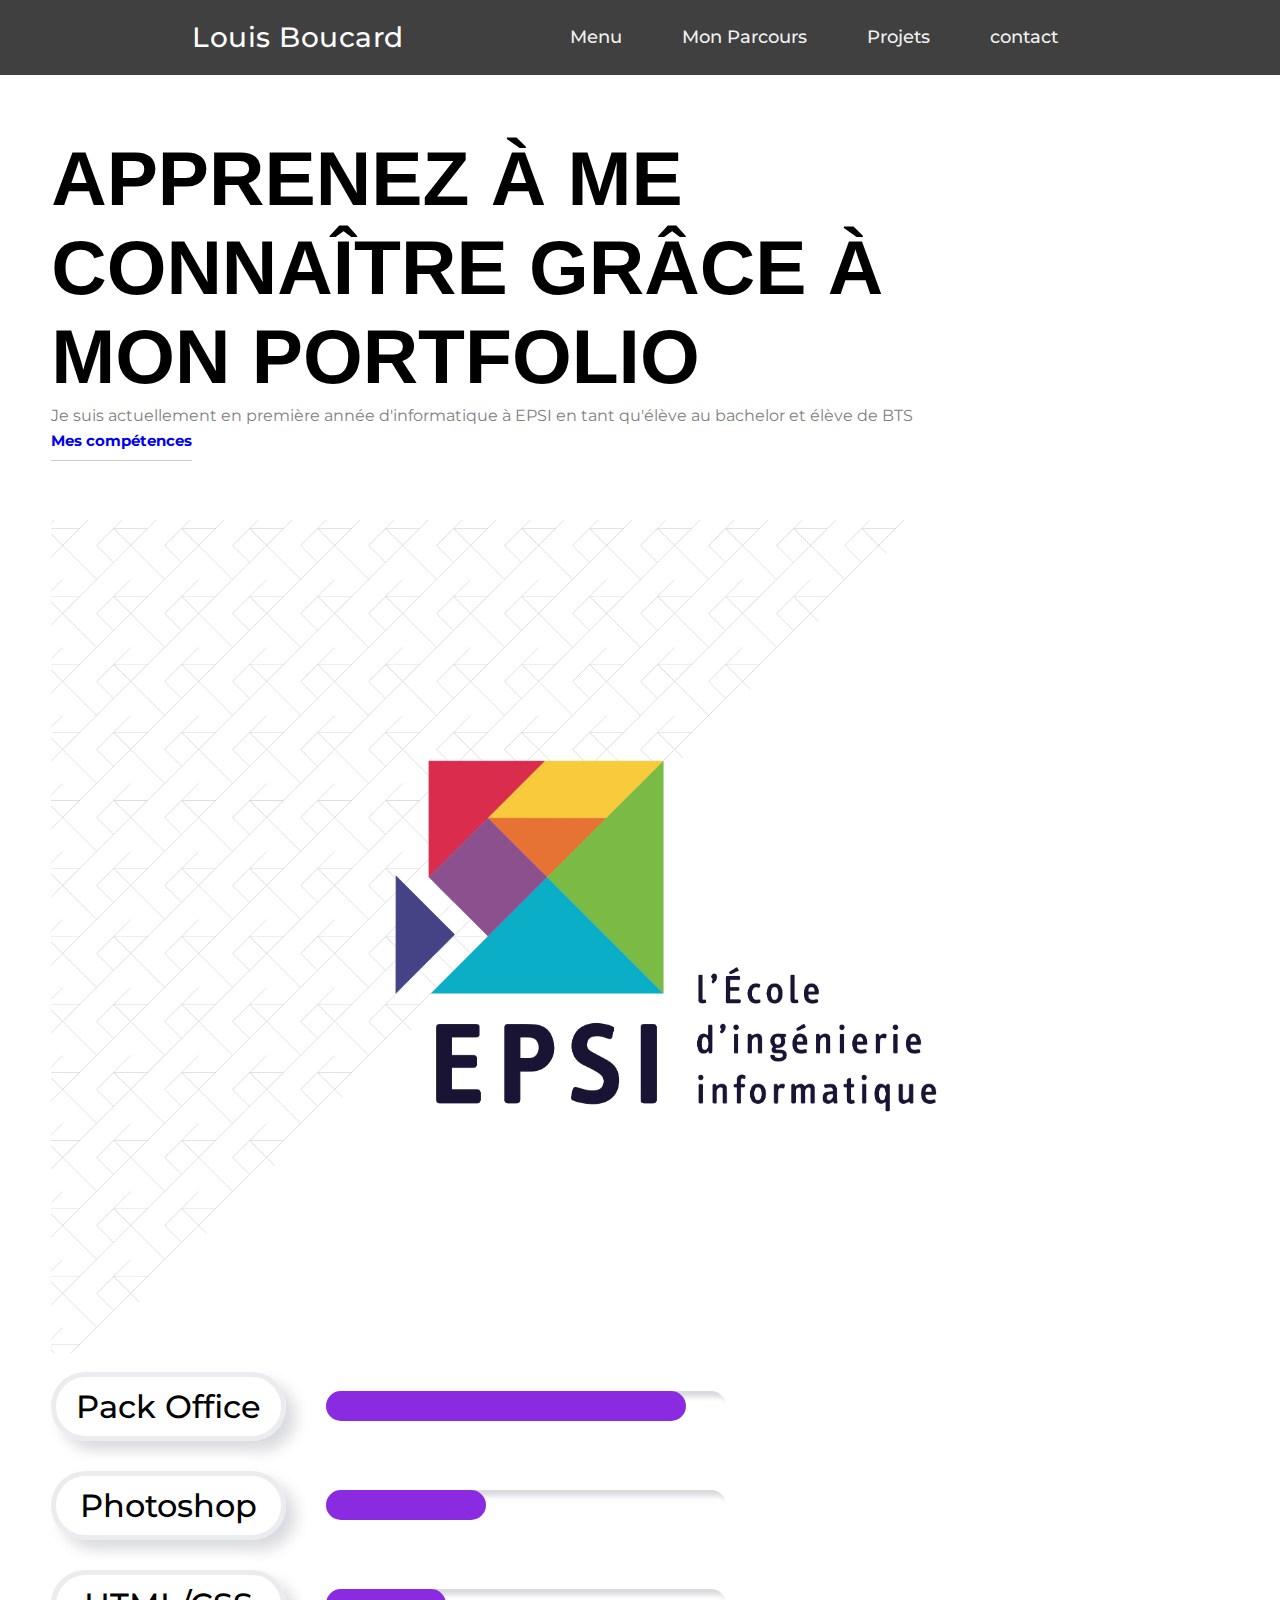
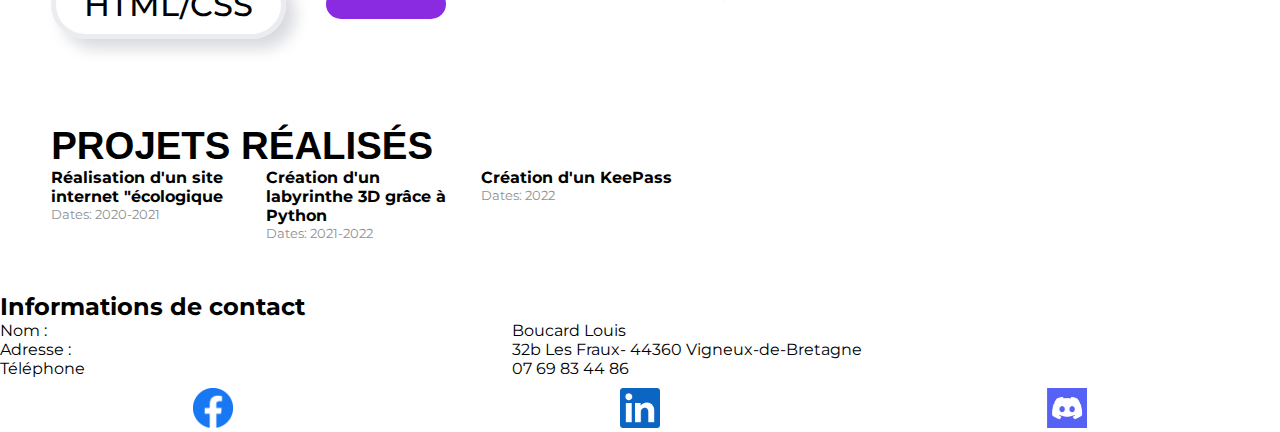
==== index.html @ 142eefaa "Add files via upload" ====
<!DOCTYPE html>
<html lang="en">

<head>

    <title>Portfolio Louis</title>
    <meta name="viewport" content="width=device-width, initial-scale=1.0">

    <!-- Montserrat Font -->
    <link href="https://fonts.googleapis.com/css2?family=Montserrat:wght@400;500;600;700&display=swap" rel="stylesheet">

    <!-- CSS File -->
    <link rel="stylesheet" href="index.css">

</head>

<body>

    <input type="checkbox" id="toggle">

    <nav>

        <a class="navig" href="#">
            Louis Boucard
        </a>

        <label class="nav-dessus" for="toggle">
            <span class="bar"></span>
            <span class="bar"></span>
            <span class="bar"></span>
        </label>

        <ul class="nav-list">
            <li class="nav-item">
                <a href="portfolio.html" class="nav-link">Menu</a></li>
            <li class="nav-item">
                <a href="monparcours.html" class="nav-link">Mon Parcours</a></li>
            <li class="nav-item">
                <a href="objectif.html" class="nav-link">Projets</a></li>
            <li class="nav-item">
                <a href="contact.html" class="nav-link">contact</a></li>
        </ul>

    </nav>

<section class="page-content">
    <header>
        <h1> Apprenez à me connaître grâce à mon portfolio</h1>
        <p>Je suis actuellement en première année d'informatique à EPSI en tant qu'élève au bachelor et élève de BTS</p>
            <button>
            <a href="#lien1" class="button">Mes compétences</a>
            </button>
    </header>
    
    <section class="presentation-image">
            <img src="images/epsi.jpg" alt="AI images">
    </section>
         
    <section class="presentation">
    
    </section>
    
    <div class="skill" id="lien1">
        <div class="name">
            <span>Pack Office</span>
            <span>Photoshop</span>
            <span>HTML/CSS</span>
        </div>
        <div class="bar-container">
            <div class="bar"><div class="progress"></div></div>
            <div class="bar"><div class="progress"></div></div>
            <div class="bar"><div class="progress"></div></div>
        </div>
    </div>
    
    <section class="projects-section">
        <h1>Projets réalisés</h1>
        <div class="projects">
            <div class="project" id="lien">
                <h4>Réalisation d'un site internet "écologique</h4>
                <p class="description">
                </p>
                <p class="dates">Dates: 2020-2021</p>
    
            </div>
                <div class="project">
                    <h4>Création d'un labyrinthe 3D grâce à Python</h4>
                    <p class="description"> 
                    </p>
                    <p class="dates">Dates: 2021-2022</p>
                </div>
                <div class="project">
                    <h4>Création d'un KeePass</h4>
                    <p class="description">
                    </p>
                    <p class="dates">Dates: 2022</p>
                </div>
                
            </div>
    </section>
    
        
</section>
    <div class="contact">
        <h2>Informations de contact</h2>
        <div class="contact-flex">
            <p>Nom :</p>
            <p>Boucard Louis</p>
        </div>
        <div class="contact-flex">
            <p>Adresse :</p>
            <p>32b Les Fraux- 44360 Vigneux-de-Bretagne</p>
        </div>
        <div class="contact-flex">
            <p>Téléphone</p>
            <p>07 69 83 44 86</p>
        </div>
        <div class="imagefooter">
            <a href="https://www.facebook.com/symbios.ytb.3"><img src="images/facebook.png" alt="Logo Fb"></a>
            <a href="https://www.linkedin.com/search/results/all/?heroEntityKey=urn%3Ali%3Afsd_profile%3AACoAADzpVN0BW6IWJfwwBWsQZQDWBIE7d9tjsis&keywords=louis%20boucard&origin=RICH_QUERY_SUGGESTION&position=0&searchId=b9b9fae3-307e-4957-8ba1-63788f3ae95c&sid=w!I"><img src="images/linkedin.png" alt="Logo Fb"></a>
            <a href="https://discord.com/channels/@me"><img src="images/discord.png" alt="Logo Fb"></a>
        </div>
    </div>

</body>

</html>
---- index.css ----
* {
    margin: 0;
    padding: 0;
    border: 0;
    outline: 0;
    list-style: none;
    text-decoration: none;
    font-family: 'Montserrat', sans-serif;
}

/* Barre de navigation du header */

nav {
    display: flex;
    justify-content: space-between;
    padding: 0 15%;
    height: 75px;
    line-height: 75px;
    background: #404040;
}

nav .navig {
    color: #ffffff;
    font-size: 28px;
    font-weight: 500;
    letter-spacing: .5px;
}

nav .nav-list {
    display: flex;
}

nav .nav-list .nav-item {
    cursor: pointer;
    height: 100%;
    padding: 0 30px;
    transition: .4s;
}

nav .nav-list .nav-item:hover {
    background: blueviolet;
}

nav .nav-list .nav-link {
    color: #f1f1f1;
    font-size: 18px;
    font-weight: 500;
}

/* responsive et le menu burger */

@media (max-width: 935px) {

    nav {
        padding: 0 2rem;
    }

    nav .nav-list .nav-item {
        padding: 0 20px;
    }

}

@media (max-width: 675px) {

    nav .nav-list {
        display: grid;
        position: absolute;
        background: #404040;
        width: 100%;
        top: 75px;
        left: 0;
        transform: translateY(-100%);
        z-index: -1;
        transition: .6s;
    }

    nav .nav-list .nav-item {
        padding-left: 35px;
    }

    nav .nav-dessus {
        display: grid !important;
    }

}

nav .nav-dessus {
    display: none;
    height: min-content;
    margin: 18px -10px 0 0;
    cursor: pointer;
}

nav .nav-dessus .bar {
    width: 40px;
    height: 5px;
    margin-bottom: 10px;
    background: #ffffff;
    border-radius: 10%;
    transition: .4s;
}

input {
    display: none;
}

input:checked ~ nav .nav-list {
    transform: translateY(0);
}

input:checked ~ nav .nav-dessus {
    margin-top: 35px;
}

input:checked ~ nav .nav-dessus .bar:nth-child(1) {/* barre n1 du menu burger */
    position: absolute;
    transform: rotate(45deg);
}

input:checked ~ nav .nav-dessus .bar:nth-child(2) { /* barre n2 */
    display: none;
}

input:checked ~ nav .nav-dessus .bar:nth-child(3) { /* barre n3 */
    transform: rotate(-45deg);
}


/* les barres de la liste des compétences */

.skill {
    display: flex;  /* pour que les deuxiemes barres se mettent à cotés des premières */
}


.skill .name {
    display: flex;
    flex-direction: column;
    color: black;
    font-size: 2em;
    font-weight: 500;
    margin-right: 40px;
}

.skill .name span{    /*  Pour chaque div mais qui va s'appliquer a tout les div mais séparement */
    margin: 15px 0;
    box-shadow:  9.91px 9.91px 15px #d9dade, -9.91px -9.91px 15px #ffffff;
    padding: 10px 20px;
    text-align: center;
    border-radius: 50px;
    border: 5px solid #ebecf0;
    transition: 0.2s;
    cursor: pointer;
}

.skill .name span:hover{
    box-shadow: 9.91px 9.91px 15px #d9dade, -9.91px -9.91px 15px #ffffff,
    inset 9.91px 9.91px 15px #d9dade, inset -9.91px -9.91px 15px #ffffff;
}

.bar-container {
    display: flex;
    flex-direction: column;
    justify-content: space-around;
}

.bar {
    width: 400px;
    height: 30px;
    border-radius: 20px;
    box-shadow: inset 6px 6px 5px #d9dade,
     inset -6px -6px 5px #ffffff;
}

.bar .progress {
    height: 100%;
    background-color: blueviolet;
    border-radius: 20px; /* barre arrondie */
}



.bar:nth-child(1) .progress {  /* barre numéro 1 */
    width: 90%;

}

.bar:nth-child(2) .progress { /* barre numéro 2 */
    width: 40%;
}

.bar:nth-child(3) .progress { /* barre numéro 3 */
    width: 30%;

}

/* page content */
.page-content{
    margin: 4%;
}

.page-content header {
    margin-top: 5%;
    max-width: 80%;

}

.page-content header h1 {
	margin: 0;
	text-transform: uppercase;
	font-family: 'Oswald', sans-serif;
	font-size: 6vw;
}
.page-content header p {
    line-height: 30px;
    color: grey;
}

.page-content header button {
    background-color: inherit;
    border: none;
    outline: none;
    padding: 0;
    font-size: 15px;
    font-weight: bold;
    padding-bottom: 10px;
    border-bottom: 1px solid #ccc;
    cursor: pointer;
}
.page-content header button:hover {
    color: #ccc;
    border-bottom-color: black;
}

.page-content .presentation-image {
    margin-top: 5%;
}
.page-content .presentation-image img {
    max-width: 100%;
    height: auto;
    transition: filter O.5s;

}
.page-content .presentation-image img:hover{
    filter: brightness(50%);

}

.page-content .projects-section {
	margin-top: 6%;
}
.page-content .projects-section h1 {
	font-family: 'Oswald', sans-serif;
	text-transform: uppercase;
	font-size: 3vw;
}
.page-content .projects-section .projects {
	display: flex;
	flex-wrap: wrap;
}
.page-content .projects-section .project {
	margin-right: 20px;
	max-width: 195px;
}
.page-content .projects-section .project h4 {
	margin: 0;
}
.page-content .projects-section .project .description {
	font-size: 10px;
}
.page-content .projects-section .project .dates {
	font-size: 13px;
	color: rgb(145, 145, 145);
}

/* footer */

footer {
	margin-top: 5%;
	display: flex;
	flex-wrap: wrap;
	justify-content: space-around;
	padding: 10px;
	background-color: #000;
	color: white;
}
footer .colonne p {
	font-size: 12px;
	color: #ccc;
	cursor: pointer;
}
footer .colonne p:hover {
	color: #fff;
}

.contact-flex {
    display: flex;
    flex-flow: row wrap;
    align-items: center;
}

.contact-flex p:first-child{
    flex: 0 0 40%;
}
.contact-flex p:last-child{
    flex: 0 0 60%;
}

.imagefooter{ /* placement des images */
    display: flex;
    justify-content: space-around;
    margin: 10px auto 0px auto;
}

.imagefooter img { /* taille des images du footer */
    width: 40px;
    height: 40px;
}


/* Close btn */
.sidenav .close {
    position: absolute;
    top: 0;
    right: 25px;
    font-size: 36px;
  }


/* responsive */

@media (max-width: 1250px) {
    h1 {
        color: blue;
    }
    section.présentation-section {
        display: block;
    }

    .skill {
        font-size: 8px
    }

    .bar-container {
        width: 100px;
    }

    .contact-flex {
        font-size: 12px;

    }
}


@media (min-width: 600px) {   /* fait au moins 600px de large */
    section.présentation-section {
        display: block;
    }
}
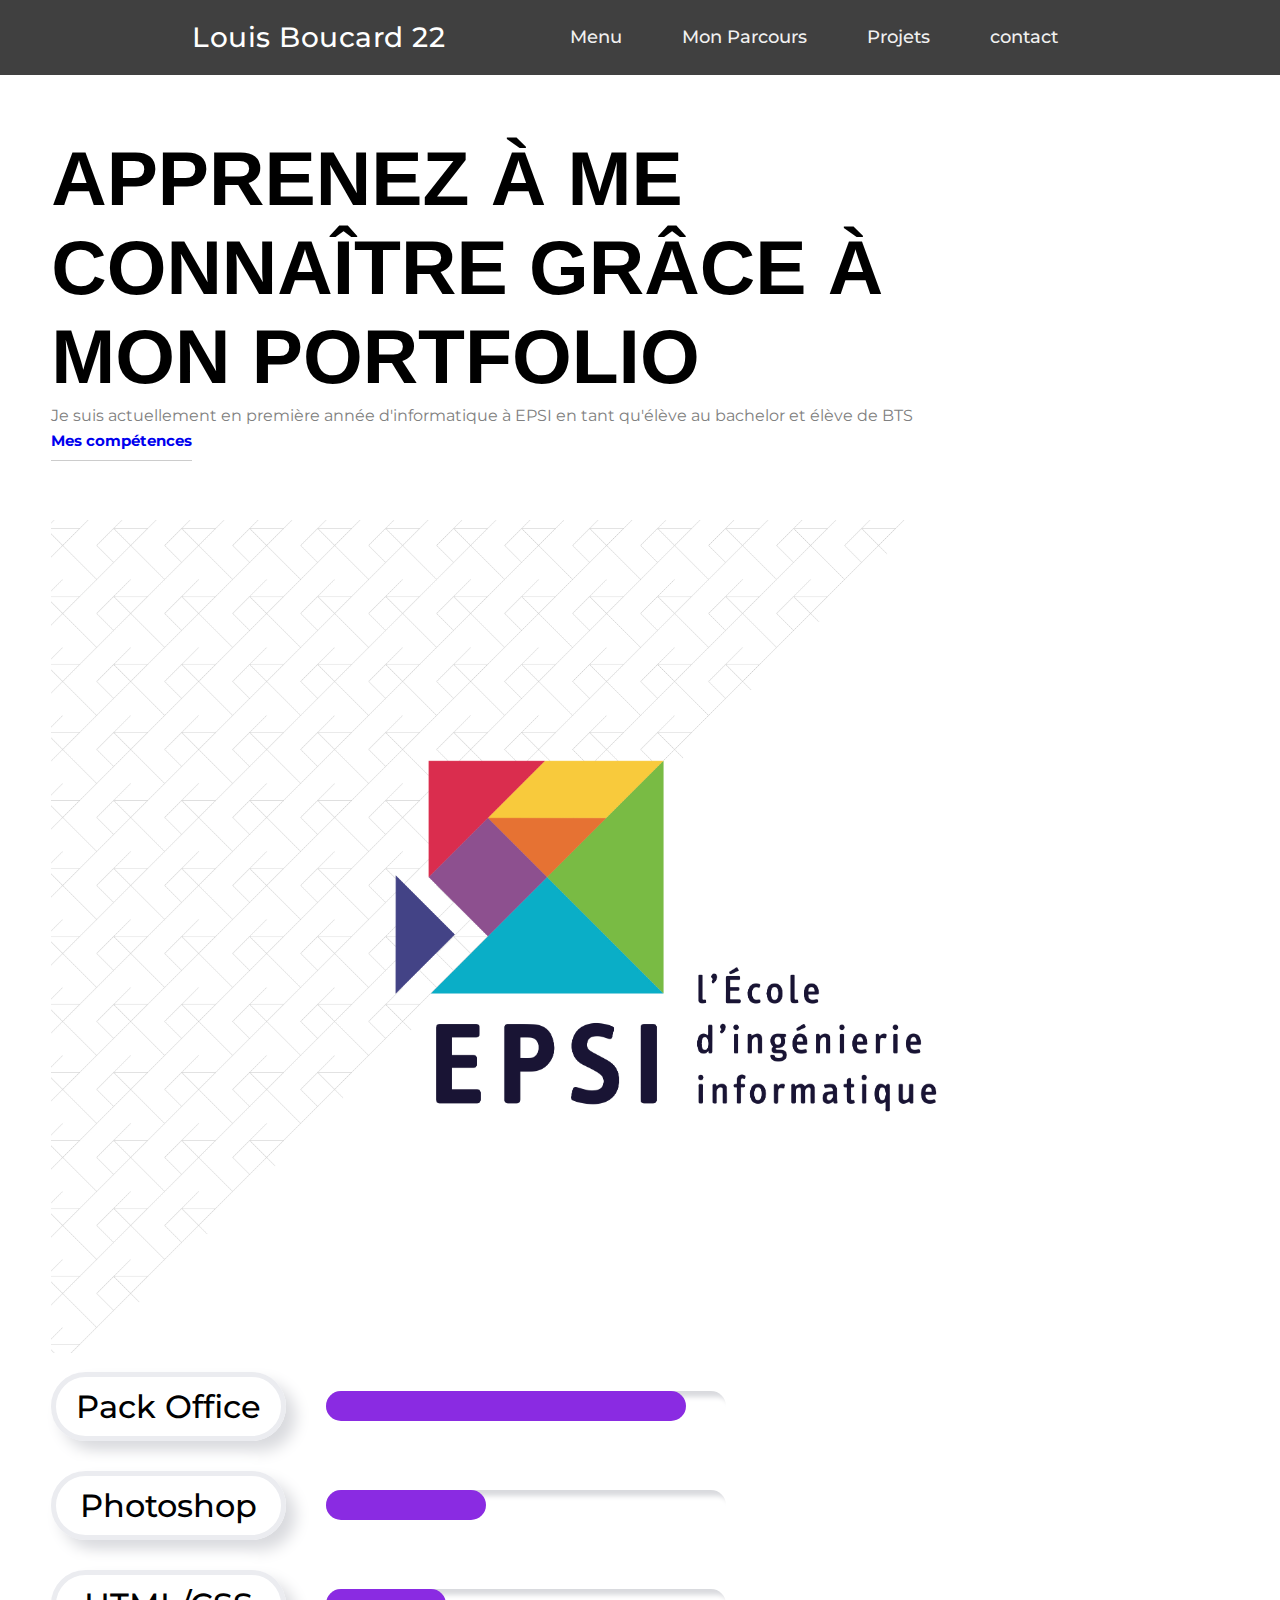
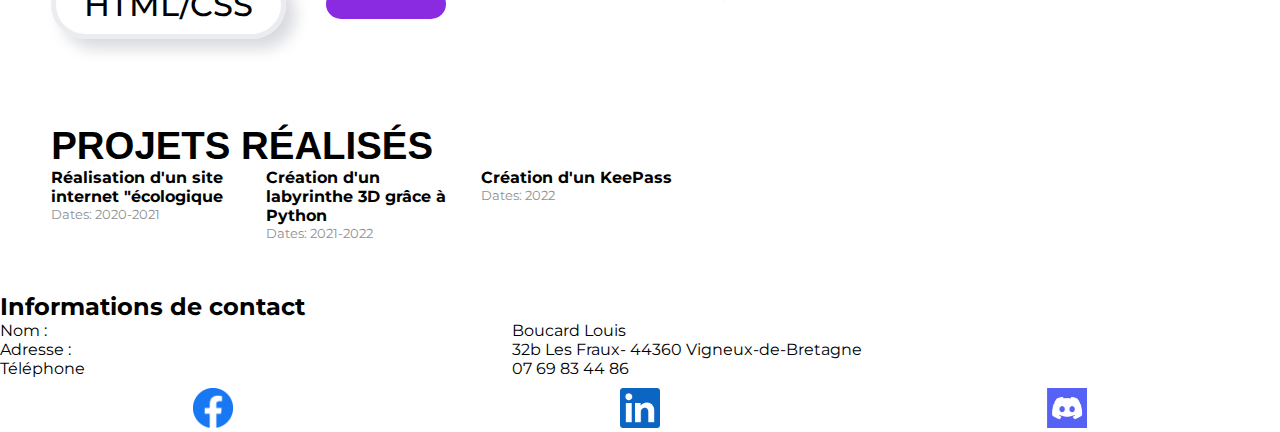
==== commit 375cfdd7: "nom" ====
--- a/index.html
+++ b/index.html
@@ -21,7 +21,7 @@
     <nav>
 
         <a class="navig" href="#">
-            Louis Boucard
+            Louis Boucard 22
         </a>
 
         <label class="nav-dessus" for="toggle">
@@ -32,7 +32,7 @@
 
         <ul class="nav-list">
             <li class="nav-item">
-                <a href="portfolio.html" class="nav-link">Menu</a></li>
+                <a href="index.html" class="nav-link">Menu</a></li>
             <li class="nav-item">
                 <a href="monparcours.html" class="nav-link">Mon Parcours</a></li>
             <li class="nav-item">
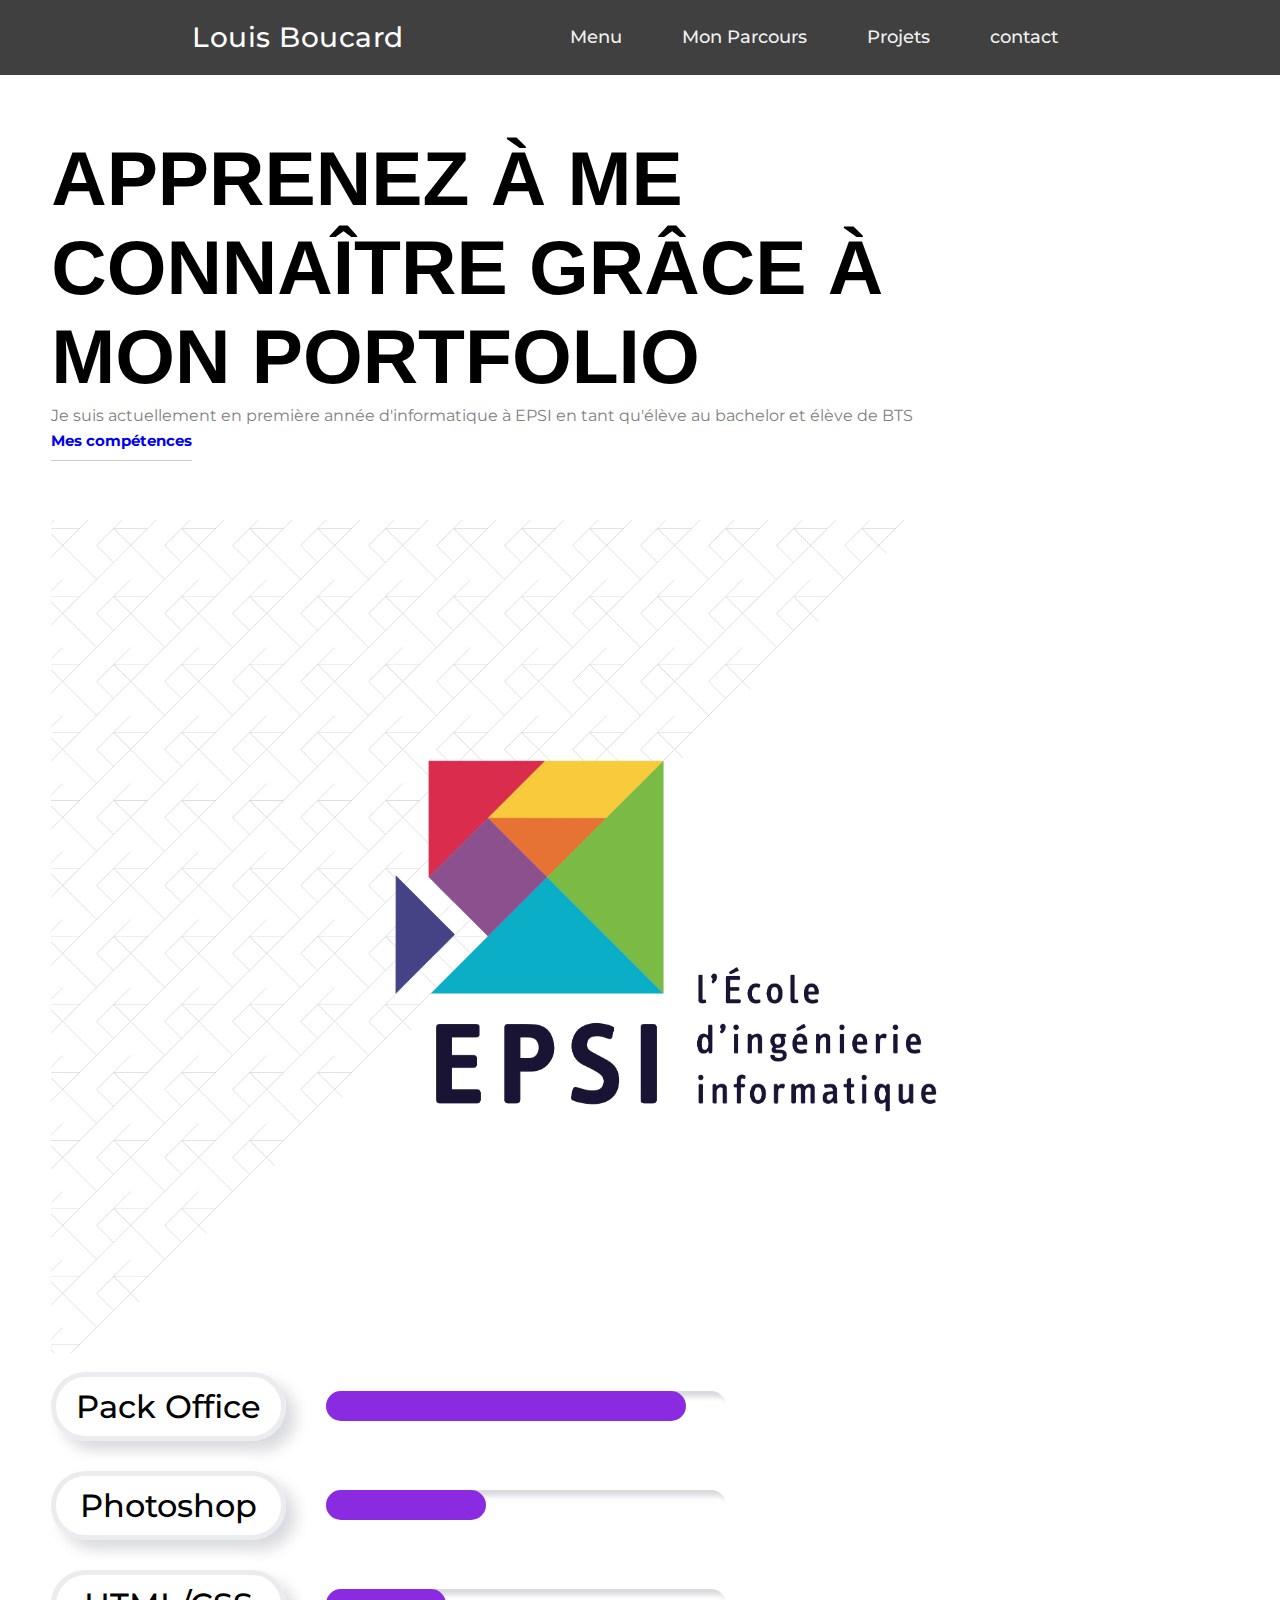
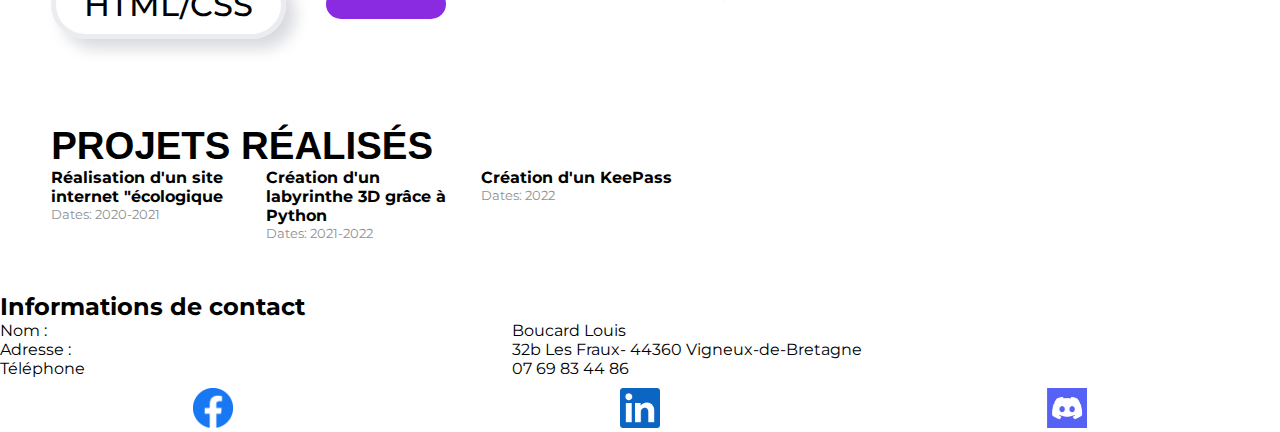
==== commit 63ec6536: "remodifs" ====
--- a/index.html
+++ b/index.html
@@ -21,7 +21,7 @@
     <nav>
 
         <a class="navig" href="#">
-            Louis Boucard 22
+            Louis Boucard 
         </a>
 
         <label class="nav-dessus" for="toggle">
